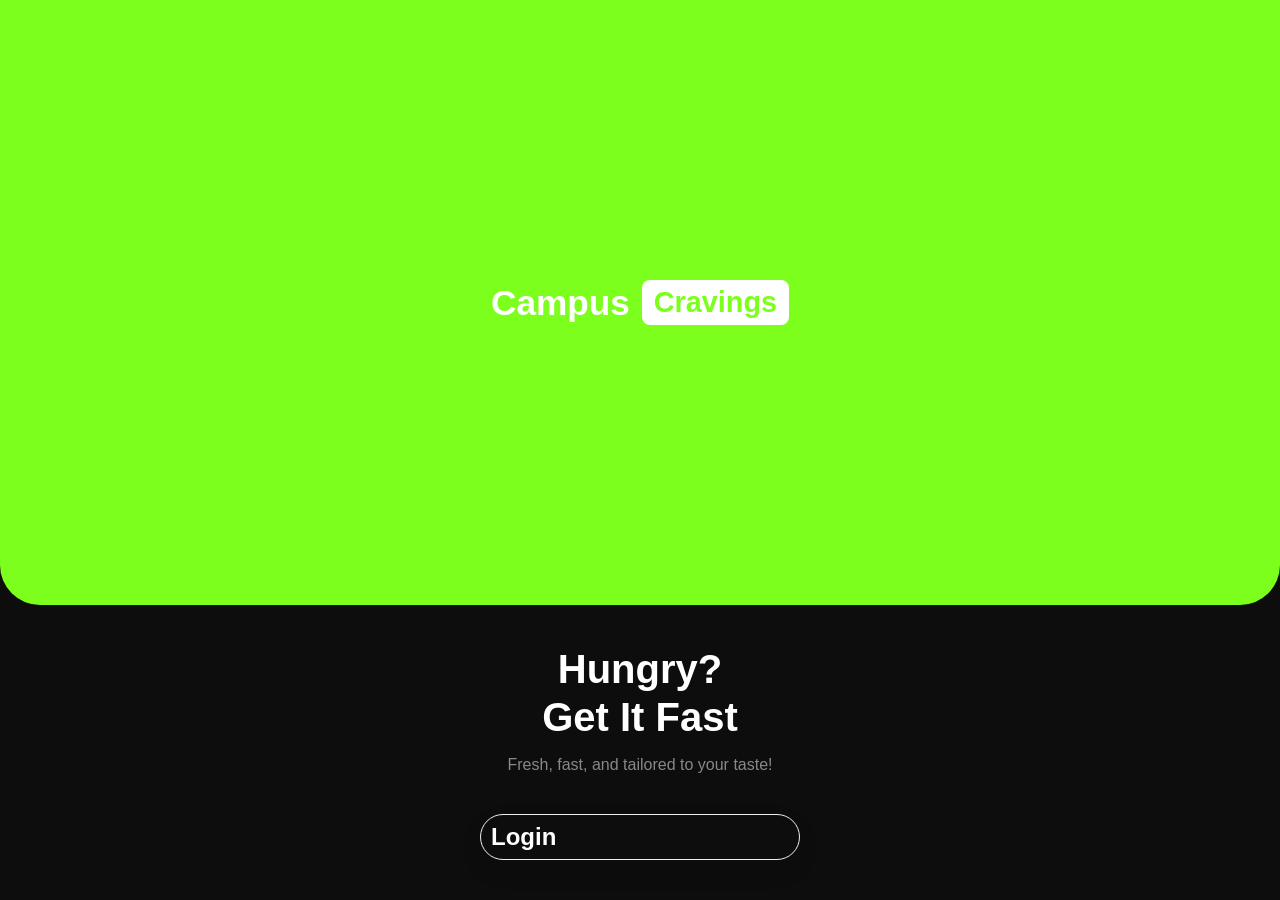
==== index.html @ 4ccc06db "Go changes" ====
<!DOCTYPE html>
<html lang="en">

<head>
    <meta charset="UTF-8">
    <meta name="viewport" content="width=device-width, initial-scale=1.0">
    <title>CampusCravings</title>
    <link rel="stylesheet" href="css/style.css">
    <link rel="stylesheet" href="css/splash.css">
</head>

<body>


    <div id="splash-screen" class="splash-screen">
        <div class="splash-top">
            <div class="splash-logo"> Campus<span>Cravings</span>
            </div>
        </div>
        <div class="splash-bottom">
            <h1 class="splash-title">Hungry?<br>Get It Fast</h1>
            <p class="splash-subtitle">Fresh, fast, and tailored to your taste!</p>
            <a href="login.php" class="splash-btn" onclick="hideSplash()">
                <span>Login</span>
            </a>
        </div>
    </div>
</body>

</html>
---- css/style.css ----
/* Fonts should be added locally as per Turn 10 */
@font-face {
    font-family: 'Outfit';
    src: url('../fonts/Outfit-Regular.ttf') format('truetype');
    font-weight: 400;
}
@font-face {
    font-family: 'Outfit';
    src: url('../fonts/Outfit-Bold.ttf') format('truetype');
    font-weight: 700;
}

:root {
    --bg-main: #0d0d0d;
    --bg-light: #1a1a1a;
    --card-bg: #1a1a1a;
    --swiggy-orange: #7cff1c; /* Using Neon Green as the primary accent */
    --swiggy-green: #7cff1c;
    --text-main: #ffffff;
    --text-muted: #888888;
    --border-light: #333333;
    --card-shadow: 0 4px 20px rgba(0, 0, 0, 0.5);
    --bottom-nav-bg: #1a1a1a;
}

* {
    margin: 0;
    padding: 0;
    box-sizing: border-box;
    font-family: 'Outfit', sans-serif;
    -webkit-tap-highlight-color: transparent;
}

body {
    background-color: var(--bg-main);
    color: var(--text-main);
    overflow-x: hidden;
}


.app-container {
    width: 100%;
    margin: 0 auto;
    min-height: 100vh;
    background: var(--bg-main);
    position: relative;
    padding-bottom: 100px;
}


.app-header {
    display: flex;
    justify-content: space-between;
    align-items: center;
    padding: 20px;
    position: relative;
    z-index: 100;
}

.logo-desktop {
    display: flex;
    font-size: 1.6rem;
    font-weight: 700;
    align-items: center;
    gap: 8px;
    color: var(--text-main);
}

.logo-desktop span {
    background: var(--swiggy-orange);
    color: #fff;
    padding: 2px 8px;
    border-radius: 6px;
    font-size: 1.4rem;
}

.app-header .account-btn {
    background: var(--bg-light);
    border: 1px solid var(--border-light);
    color: #ffffff; /* Explicitly white text/icon */
    width: 44px;
    height: 44px;
    border-radius: 50%;
    font-size: 1.2rem;
    cursor: pointer;
    display: flex;
    align-items: center;
    justify-content: center;
    text-decoration: none;
    transition: all 0.3s ease;
    box-shadow: 0 4px 10px rgba(0, 0, 0, 0.2);
}

.app-header .account-btn:active {
    transform: scale(0.95);
}

.app-header .account-btn:hover {
    background: var(--bg-main);
    border-color: var(--swiggy-orange);
    color: var(--swiggy-orange); /* Turns green on hover */
    box-shadow: 0 0 12px rgba(124, 255, 28, 0.25);
}

/* Removed notification dot styles */

.location-selector {
    text-align: center;
    cursor: pointer;
    padding: 5px 15px;
    border-radius: 20px;
    transition: background 0.3s;
}

.location-selector:hover {
    background: var(--card-dark);
}

.location-selector .label {
    font-size: 0.8rem;
    color: var(--text-muted);
    margin-bottom: 2px;
}

.current-location {
    display: flex;
    align-items: center;
    gap: 8px;
    font-weight: 600;
    font-size: 1.05rem;
}

.current-location i:first-child {
    color: var(--text-main);
}

.current-location .down-icon {
    font-size: 0.8rem;
    color: var(--text-muted);
}


.desktop-nav {
    display: flex;
    align-items: center;
    gap: 30px;
}

.desktop-nav a {
    color: var(--text-main);
    text-decoration: none;
    font-weight: 600;
    font-size: 0.95rem;
    text-transform: uppercase;
    transition: color 0.3s;
    position: relative;
    letter-spacing: 0.5px;
}

.desktop-nav a:hover {
    color: var(--swiggy-orange);
}

.desktop-nav a.active {
    color: var(--swiggy-orange);
}


.app-main {
    padding: 0 20px;
}


.hero-section {
    position: relative;
    border-radius: 30px;
    overflow: hidden;
    margin-bottom: 30px;
    display: flex;
    align-items: center;
    justify-content: center;
    text-align: center;
    padding: 60px 20px;
    min-height: 250px;
    box-shadow: 0 20px 40px rgba(0, 0, 0, 0.5);
    border: 1px solid rgba(255, 255, 255, 0.05);
}

.hero-image-container {
    position: absolute;
    top: 0;
    left: 0;
    width: 100%;
    height: 100%;
    z-index: 1;
    overflow: hidden;
}

.hero-bg {
    width: 100%;
    height: 100%;
    background-size: cover;
    background-position: center;
}



.hero-overlay {
    position: absolute;
    top: 0;
    left: 0;
    width: 100%;
    height: 100%;
    background: linear-gradient(135deg, rgba(13, 13, 13, 0.9) 0%, rgba(13, 13, 13, 0.5) 50%, rgba(13, 13, 13, 0.8) 100%);
}

.hero-content {
    position: relative;
    z-index: 2;
    max-width: 600px;
}

.hero-content h1 {
    font-size: 2.8rem;
    font-weight: 700;
    margin-bottom: 15px;
    line-height: 1.2;
    text-shadow: 0 4px 20px rgba(0, 0, 0, 0.8);
}

.hero-content h1 .highlight {
    color: var(--neon-green);
}

.hero-content p {
    font-size: 1.1rem;
    color: rgba(255, 255, 255, 0.9);
    margin-bottom: 25px;
    line-height: 1.6;
    text-shadow: 0 2px 10px rgba(0, 0, 0, 0.8);
}

.hero-buttons {
    display: flex;
    gap: 15px;
    justify-content: center;
    flex-wrap: wrap;
}

.btn-primary {
    background: var(--swiggy-orange);
    color: #fff;
    text-decoration: none;
    padding: 12px 28px;
    border-radius: 8px;
    font-weight: 700;
    font-size: 1rem;
    display: flex;
    align-items: center;
    gap: 10px;
    transition: transform 0.3s, background 0.3s;
    box-shadow: 0 4px 14px rgba(252, 128, 25, 0.3);
    border: none;
    text-transform: uppercase;
}

.btn-primary:hover {
    transform: translateY(-2px);
    background: #e67012;
}

.btn-secondary {
    background: white;
    color: var(--text-main);
    text-decoration: none;
    padding: 12px 28px;
    border-radius: 8px;
    font-weight: 700;
    font-size: 1rem;
    border: 1px solid var(--border-light);
    transition: transform 0.3s, background 0.3s;
    text-transform: uppercase;
    box-shadow: 0 2px 8px rgba(0, 0, 0, 0.5);
}

.btn-secondary:hover {
    background: #f9f9f9;
    transform: translateY(-2px);
}


.section-header {
    display: flex;
    justify-content: space-between;
    align-items: flex-end;
    margin-bottom: 20px;
}

.section-header h3 {
    font-size: 1.4rem;
    font-weight: 600;
}

.see-all {
    color: var(--swiggy-orange);
    text-decoration: none;
    font-size: 0.95rem;
    font-weight: 700;
    transition: color 0.3s;
}

.see-all:hover {
    color: #e67012;
}



.products-grid {
    display: flex;
    gap: 15px;
    overflow-x: auto;
    scrollbar-width: none;
    padding-bottom: 20px;
    margin-inline: -20px;
    padding-inline: 20px;
}

.products-grid::-webkit-scrollbar {
    display: none;
}

.product-card {
    min-width: 250px;
    background: var(--card-bg);
    border-radius: 12px;
    padding: 15px;
    position: relative;
    border: 1px solid transparent;
    transition: transform 0.3s, box-shadow 0.3s;
    display: flex;
    flex-direction: column;
}

.product-card:hover {
    transform: translateY(-4px);
    box-shadow: 0 8px 16px rgba(0, 0, 0, 0.1);
}

.card-image-wrap {
    width: 100%;
    height: 160px;
    border-radius: 15px;
    overflow: hidden;
    margin-bottom: 15px;
    position: relative;
}

.card-image-wrap img {
    width: 100%;
    height: 100%;
    object-fit: cover;
    transition: transform 0.5s;
}

.product-card:hover .card-image-wrap img {
    transform: scale(1.08);
}

.card-badge {
    position: absolute;
    top: 10px;
    left: 10px;
    background: rgba(0, 0, 0, 0.8);
    color: var(--text-main);
    font-size: 0.7rem;
    font-weight: 700;
    padding: 4px 10px;
    border-radius: 4px;
    text-transform: uppercase;
    letter-spacing: 1px;
    box-shadow: 0 2px 4px rgba(0,0,0,0.1);
}

.card-info {
    flex-grow: 1;
    display: flex;
    flex-direction: column;
    justify-content: space-between;
}

.card-info h4 {
    font-size: 1.15rem;
    font-weight: 600;
    margin-bottom: 6px;
    color: var(--text-main);
    line-height: 1.3;
}

.card-desc {
    font-size: 0.85rem;
    color: var(--text-muted);
    margin-bottom: 12px;
    display: -webkit-box;
    -webkit-line-clamp: 2;
    line-clamp: 2;
    -webkit-box-orient: vertical;
    overflow: hidden;
    line-height: 1.4;
}

.price-row {
    margin-top: auto;
    display: flex;
    justify-content: space-between;
    align-items: flex-end;
}

.price {
    font-size: 1.4rem;
    font-weight: 700;
}

.add-btn {
    position: absolute;
    bottom: 15px;
    right: 15px;
    width: 36px;
    height: 36px;
    border-radius: 8px;
    background: var(--bg-main);
    color: var(--swiggy-green);
    border: 1px solid var(--border-light);
    display: flex;
    align-items: center;
    justify-content: center;
    cursor: pointer;
    font-size: 1rem;
    transition: all 0.2s;
    font-weight: 800;
    box-shadow: 0 2px 4px rgba(0, 0, 0, 0.5);
}

.add-btn:hover {
    background: var(--swiggy-green);
    color: #fff;
    border-color: var(--swiggy-green);
    transform: scale(1.05);
}


.bottom-nav {
    position: fixed;
    bottom: 0;
    left: 0;
    width: 100%;
    height: 75px;
    background: var(--bg-main);
    border-top: 1px solid var(--border-light);
    border-top-left-radius: 20px;
    border-top-right-radius: 20px;
    display: flex;
    justify-content: space-around;
    align-items: center;
    padding: 0 10px;
    z-index: 1000;
    box-shadow: 0 -4px 12px rgba(0, 0, 0, 0.5);
}

.nav-item {
    text-decoration: none;
    color: #686b78;
    display: flex;
    flex-direction: column;
    align-items: center;
    gap: 4px;
    font-size: 0.7rem;
    font-weight: 700;
    transition: 0.3s;
    width: 65px;
}

.nav-item i {
    font-size: 1.2rem;
}

.nav-item.active {
    color: var(--swiggy-orange);
}

.nav-item.active .nav-icon-bg {
    background: var(--swiggy-orange);
    width: 42px;
    height: 42px;
    border-radius: 12px;
    display: flex;
    align-items: center;
    justify-content: center;
    margin-top: -20px;
    box-shadow: 0 4px 12px rgba(252, 128, 25, 0.3);
}

.nav-item.active .nav-icon-bg i {
    color: #fff;
}

.nav-item:hover:not(.active) i {
    color: var(--text-main);
    transform: translateY(-3px);
}


@media (min-width: 768px) {
    .app-main {
        padding: 0 40px;
    }

    .app-header {
        padding: 30px 40px;
    }


    .mobile-only-btn {
        display: none !important;
    }

    .logo-desktop {
        display: flex;
    }

    .desktop-nav {
        display: flex;
    }

    .bottom-nav {
        display: none;
    }

    .app-container {
        padding-bottom: 40px;

    }

    .hero-section {
        min-height: 420px;
        margin-top: 10px;
    }

    .hero-content h1 {
        font-size: 4rem;
    }

    .hero-content p {
        font-size: 1.3rem;
    }


    .products-grid {
        display: grid;
        grid-template-columns: repeat(auto-fill, minmax(280px, 1fr));
        gap: 30px;
        overflow-x: visible;
        margin-inline: 0;
        padding-inline: 0;
    }

    .product-card {
        min-width: unset;

    }

}
---- css/splash.css ----
.splash-screen {
    position: fixed;
    top: 0;
    left: 0;
    width: 100%;
    height: 100vh;
    z-index: 1000;
    display: flex;
    flex-direction: column;
    background: var(--bg-main);
    transition: opacity 0.5s ease;
}

.splash-top {
    flex: 1;
    background-color: var(--swiggy-orange);
    border-bottom-left-radius: 40px;
    border-bottom-right-radius: 40px;
    display: flex;
    align-items: center;
    justify-content: center;
    position: relative;
    overflow: hidden;
}

.splash-logo {
    font-size: 2.2rem;
    font-weight: 700;
    color: white;
    display: flex;
    align-items: center;
    gap: 12px;
}

.splash-logo span {
    color: var(--swiggy-orange);
    background: white;
    padding: 6px 12px;
    border-radius: 8px;
    font-size: 1.8rem;
}

.splash-bottom {
    padding: 40px 30px;
    display: flex;
    flex-direction: column;
    align-items: center;
    text-align: center;
    background: var(--bg-main);
}

.splash-title {
    font-size: 2.5rem;
    font-weight: 700;
    margin-bottom: 15px;
    line-height: 1.2;
}

.splash-title span {
    color: var(--swiggy-orange);
}

.splash-subtitle {
    color: var(--text-muted);
    font-size: 1rem;
    margin-bottom: 40px;
}

.splash-btn {
    width: 100%;
    max-width: 320px;
    background: var(--bg-main);
    border: 1px solid #eee;
    color: #ffffff;
    padding: 8px 10px;
    border-radius: 50px;
    display: flex;
    align-items: center;
    justify-content: space-between;
    cursor: pointer;
    font-size: 1.5rem;
    text-decoration: none;
    font-weight: 600;
    transition: transform 0.2s, background 0.3s;
    box-shadow: 0 10px 30px rgba(0, 0, 0, 0.05);
}

.splash-btn:hover {
    background: #f9f9f9;
    transform: scale(1.03);
}

.splash-btn .icon-circle {
    width: 50px;
    height: 50px;
    background: var(--swiggy-orange);
    border-radius: 50%;
    display: flex;
    align-items: center;
    justify-content: center;
    color: #fff;
    font-size: 1.2rem;
}

.splash-btn .arrows {
    color: var(--swiggy-orange);
    display: flex;
    gap: 4px;
    padding-right: 20px;
    font-size: 1.2rem;
}
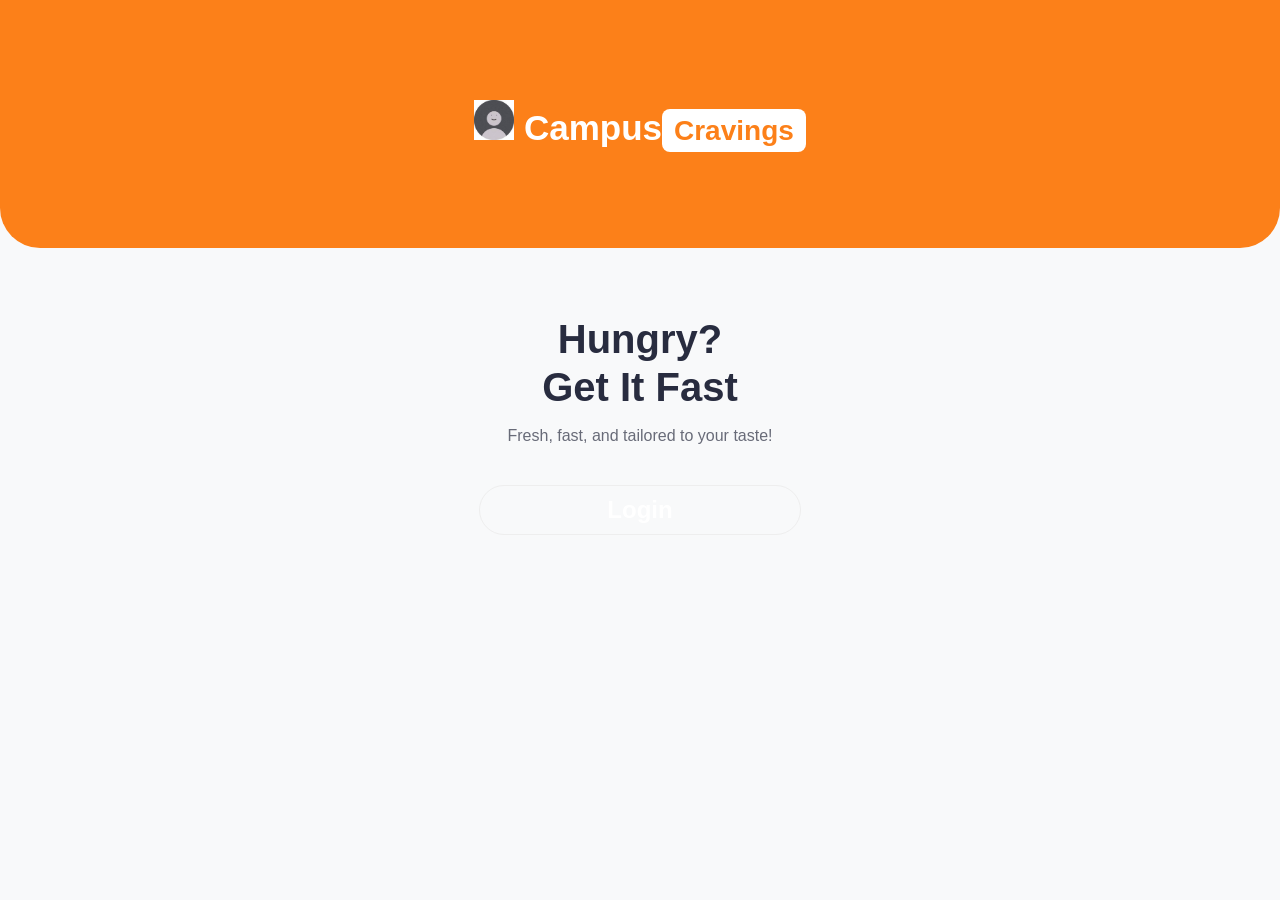
==== commit 663ecf97: "Go changes" ====
--- a/index.html
+++ b/index.html
@@ -5,8 +5,7 @@
     <meta charset="UTF-8">
     <meta name="viewport" content="width=device-width, initial-scale=1.0">
     <title>CampusCravings</title>
-    <link rel="stylesheet" href="css/style.css">
-    <link rel="stylesheet" href="css/splash.css">
+    <link rel="stylesheet" href="css/index.css">
 </head>
 
 <body>
@@ -14,7 +13,9 @@
 
     <div id="splash-screen" class="splash-screen">
         <div class="splash-top">
-            <div class="splash-logo"> Campus<span>Cravings</span>
+            <div class="splash-logo">
+                <img src="assets/pfp/default.jpeg" alt="Logo" width="40" height="40">
+                Campus<span>Cravings</span>
             </div>
         </div>
         <div class="splash-bottom">
--- a/css/index.css
+++ b/css/index.css
@@ -0,0 +1,90 @@
+body {
+    background-color: #f8f9fa;
+    margin: 0;
+    padding: 0;
+    font-family: Arial, sans-serif;
+}
+
+.splash-screen {
+    width: 100%;
+    height: 100%;
+    background-color: #f8f9fa;
+    text-align: center;
+}
+
+.splash-top {
+    background-color: #fc8019;
+    border-bottom-left-radius: 40px;
+    border-bottom-right-radius: 40px;
+    padding: 100px 0;
+}
+
+.splash-logo {
+    font-size: 35px;
+    font-weight: bold;
+    color: #ffffff;
+}
+
+.splash-logo span {
+    color: #fc8019;
+    background-color: #ffffff;
+    padding: 6px 12px;
+    border-radius: 8px;
+    font-size: 28px;
+}
+
+.splash-bottom {
+    padding: 40px 30px;
+    background-color: #f8f9fa;
+}
+
+.splash-title {
+    font-size: 40px;
+    font-weight: bold;
+    margin-bottom: 15px;
+    line-height: 1.2;
+    color: #282c3f;
+}
+
+.splash-title span {
+    color: #fc8019;
+}
+
+.splash-subtitle {
+    color: #686b78;
+    font-size: 16px;
+    margin-bottom: 40px;
+}
+
+.splash-btn {
+    width: 300px;
+    background-color: #f8f9fa;
+    border: 1px solid #eeeeee;
+    color: #ffffff;
+    padding: 10px;
+    border-radius: 50px;
+    font-size: 24px;
+    text-decoration: none;
+    font-weight: bold;
+    display: block;
+    margin: 0 auto;
+}
+
+.splash-btn .icon-circle {
+    width: 50px;
+    height: 50px;
+    background-color: #fc8019;
+    border-radius: 25px;
+    color: #ffffff;
+    font-size: 18px;
+    display: inline-block;
+    line-height: 50px;
+}
+
+.splash-btn .arrows {
+    color: #fc8019;
+    font-size: 18px;
+    float: right;
+    margin-right: 20px;
+    margin-top: 15px;
+}
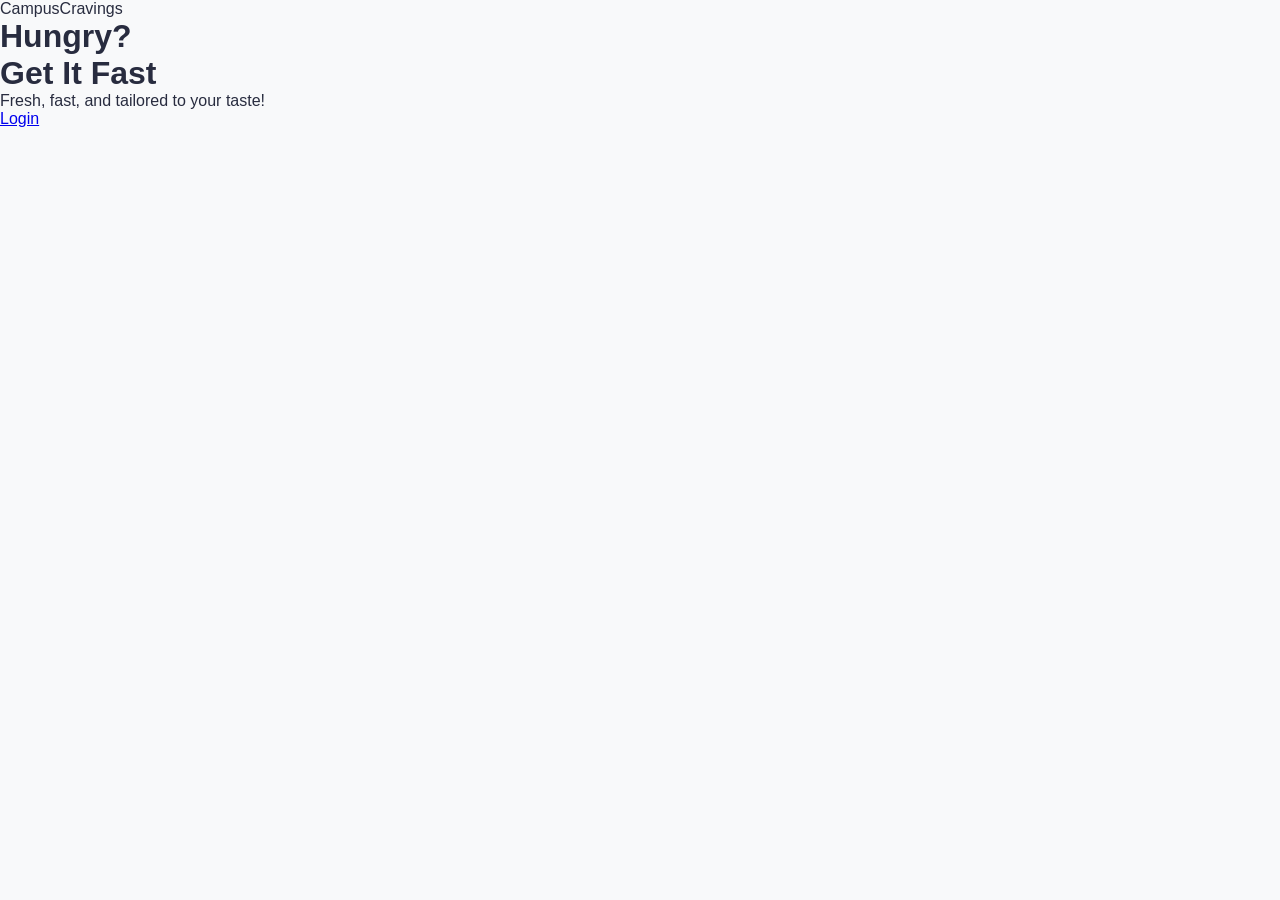
==== commit 274b25f6: "Go changes" ====
--- a/index.html
+++ b/index.html
@@ -5,7 +5,8 @@
     <meta charset="UTF-8">
     <meta name="viewport" content="width=device-width, initial-scale=1.0">
     <title>CampusCravings</title>
-    <link rel="stylesheet" href="css/index.css">
+    <link rel="stylesheet" href="css/style.css">
+    <link rel="stylesheet" href="css/splash.css">
 </head>
 
 <body>
@@ -13,9 +14,7 @@
 
     <div id="splash-screen" class="splash-screen">
         <div class="splash-top">
-            <div class="splash-logo">
-                <img src="assets/pfp/default.jpeg" alt="Logo" width="40" height="40">
-                Campus<span>Cravings</span>
+            <div class="splash-logo"> Campus<span>Cravings</span>
             </div>
         </div>
         <div class="splash-bottom">
--- a/css/style.css
+++ b/css/style.css
@@ -0,0 +1,575 @@
+/* Fonts should be added locally as per Turn 10 */
+@font-face {
+    font-family: 'Outfit';
+    src: url('../fonts/Outfit-Regular.ttf') format('truetype');
+    font-weight: 400;
+}
+
+@font-face {
+    font-family: 'Outfit';
+    src: url('../fonts/Outfit-Bold.ttf') format('truetype');
+    font-weight: 700;
+}
+
+:root {
+    --bg-main: #f8f9fa;
+    --bg-light: #ffffff;
+    --card-bg: #ffffff;
+    --swiggy-orange: #fc8019;
+    /* Swiggy Orange */
+    --swiggy-green: #60b246;
+    /* Swiggy Green */
+    --text-main: #282c3f;
+    /* Dark gray/black text */
+    --text-muted: #686b78;
+    --border-light: #e9ecee;
+    --card-shadow: 0 4px 15px rgba(0, 0, 0, 0.05);
+    --bottom-nav-bg: #ffffff;
+}
+
+* {
+    margin: 0;
+    padding: 0;
+    box-sizing: border-box;
+    font-family: 'Outfit', sans-serif;
+    -webkit-tap-highlight-color: transparent;
+}
+
+body {
+    background-color: var(--bg-main);
+    color: var(--text-main);
+    overflow-x: hidden;
+}
+
+
+.app-container {
+    width: 100%;
+    margin: 0 auto;
+    min-height: 100vh;
+    background: var(--bg-main);
+    position: relative;
+    padding-bottom: 100px;
+}
+
+
+.app-header {
+    display: flex;
+    justify-content: space-between;
+    align-items: center;
+    padding: 20px;
+    position: relative;
+    z-index: 100;
+}
+
+.logo-desktop {
+    display: flex;
+    font-size: 1.9rem;
+    font-weight: 700;
+    align-items: center;
+    gap: 8px;
+    color: var(--text-main);
+}
+
+.logo-desktop span {
+    background: orange;
+    color: #fff;
+    padding: 2px 8px;
+    border-radius: 6px;
+    font-size: 1.9rem;
+}
+
+.app-header .account-btn {
+    background: var(--bg-light);
+    border: 1px solid var(--border-light);
+    color: var(--text-main);
+    width: 44px;
+    height: 44px;
+    border-radius: 50%;
+    font-size: 1.2rem;
+    cursor: pointer;
+    display: flex;
+    align-items: center;
+    justify-content: center;
+    text-decoration: none;
+    transition: all 0.3s ease;
+    box-shadow: 0 4px 10px rgba(0, 0, 0, 0.2);
+}
+
+.app-header .account-btn:active {
+    transform: scale(0.95);
+}
+
+.app-header .account-btn:hover {
+    background: var(--bg-main);
+    border-color: orange;
+    color: orange;
+    /* Turns green on hover */
+    box-shadow: 0 0 12px rgba(124, 255, 28, 0.25);
+}
+
+/* Removed notification dot styles */
+
+.location-selector {
+    text-align: center;
+    cursor: pointer;
+    padding: 5px 15px;
+    border-radius: 20px;
+    transition: background 0.3s;
+}
+
+.location-selector:hover {
+    background: var(--card-dark);
+}
+
+.location-selector .label {
+    font-size: 0.8rem;
+    color: var(--text-muted);
+    margin-bottom: 2px;
+}
+
+.current-location {
+    display: flex;
+    align-items: center;
+    gap: 8px;
+    font-weight: 600;
+    font-size: 1.05rem;
+}
+
+.current-location i:first-child {
+    color: var(--text-main);
+}
+
+.current-location .down-icon {
+    font-size: 0.8rem;
+    color: var(--text-muted);
+}
+
+
+.desktop-nav {
+    display: flex;
+    align-items: center;
+    gap: 30px;
+}
+
+.desktop-nav a {
+    color: var(--text-main);
+    text-decoration: none;
+    font-weight: 600;
+    font-size: 0.95rem;
+    text-transform: uppercase;
+    transition: color 0.3s;
+    position: relative;
+    letter-spacing: 0.5px;
+}
+
+.desktop-nav a:hover {
+    color: orange;
+}
+
+.desktop-nav a.active {
+    color: orange;
+}
+
+
+.app-main {
+    padding: 0 20px;
+}
+
+
+.hero-section {
+    position: relative;
+    border-radius: 30px;
+    overflow: hidden;
+    margin-bottom: 30px;
+    display: flex;
+    align-items: center;
+    justify-content: center;
+    text-align: center;
+    padding: 60px 20px;
+    min-height: 250px;
+    box-shadow: 0 20px 40px rgba(0, 0, 0, 0.5);
+    border: 1px solid rgba(255, 255, 255, 0.05);
+}
+
+.hero-image-container {
+    position: absolute;
+    top: 0;
+    left: 0;
+    width: 100%;
+    height: 100%;
+    z-index: 1;
+    overflow: hidden;
+}
+
+.hero-bg {
+    width: 100%;
+    height: 100%;
+    background-size: cover;
+    background-position: center;
+}
+
+
+
+.hero-overlay {
+    position: absolute;
+    top: 0;
+    left: 0;
+    width: 100%;
+    height: 100%;
+    background: linear-gradient(135deg, rgba(13, 13, 13, 0.9) 0%, rgba(13, 13, 13, 0.5) 50%, rgba(13, 13, 13, 0.8) 100%);
+}
+
+.hero-content {
+    position: relative;
+    z-index: 2;
+    max-width: 600px;
+}
+
+.hero-content h1 {
+    font-size: 2.8rem;
+    font-weight: 700;
+    margin-bottom: 15px;
+    line-height: 1.2;
+    text-shadow: 0 4px 20px rgba(0, 0, 0, 0.8);
+}
+
+.hero-content h1 .highlight {
+    color: var(--neon-green);
+}
+
+.hero-content p {
+    font-size: 1.1rem;
+    color: rgba(255, 255, 255, 0.9);
+    margin-bottom: 25px;
+    line-height: 1.6;
+    text-shadow: 0 2px 10px rgba(0, 0, 0, 0.8);
+}
+
+.hero-buttons {
+    display: flex;
+    gap: 15px;
+    justify-content: center;
+    flex-wrap: wrap;
+}
+
+.btn-primary {
+    background: orange;
+    color: #fff;
+    text-decoration: none;
+    padding: 12px 28px;
+    border-radius: 8px;
+    font-weight: 700;
+    font-size: 1rem;
+    display: flex;
+    align-items: center;
+    gap: 10px;
+    transition: transform 0.3s, background 0.3s;
+    box-shadow: 0 4px 14px rgba(252, 128, 25, 0.3);
+    border: none;
+    text-transform: uppercase;
+}
+
+.btn-primary:hover {
+    transform: translateY(-2px);
+    background: #e67012;
+}
+
+.btn-secondary {
+    background: white;
+    color: var(--text-main);
+    text-decoration: none;
+    padding: 12px 28px;
+    border-radius: 8px;
+    font-weight: 700;
+    font-size: 1rem;
+    border: 1px solid var(--border-light);
+    transition: transform 0.3s, background 0.3s;
+    text-transform: uppercase;
+    box-shadow: 0 2px 8px rgba(0, 0, 0, 0.5);
+}
+
+.btn-secondary:hover {
+    background: #f9f9f9;
+    transform: translateY(-2px);
+}
+
+
+.section-header {
+    display: flex;
+    justify-content: space-between;
+    align-items: flex-end;
+    margin-bottom: 20px;
+}
+
+.section-header h3 {
+    font-size: 1.4rem;
+    font-weight: 600;
+}
+
+.see-all {
+    color: orange;
+    text-decoration: none;
+    font-size: 0.95rem;
+    font-weight: 700;
+    transition: color 0.3s;
+}
+
+.see-all:hover {
+    color: #e67012;
+}
+
+
+
+.products-grid {
+    display: flex;
+    gap: 15px;
+    overflow-x: auto;
+    scrollbar-width: none;
+    padding-bottom: 20px;
+    margin-inline: -20px;
+    padding-inline: 20px;
+}
+
+.products-grid::-webkit-scrollbar {
+    display: none;
+}
+
+.product-card {
+    min-width: 250px;
+    background: var(--card-bg);
+    border-radius: 12px;
+    padding: 15px;
+    position: relative;
+    border: 1px solid var(--border-light);
+    transition: transform 0.3s, box-shadow 0.3s;
+    display: flex;
+    flex-direction: column;
+}
+
+.product-card:hover {
+    transform: translateY(-2px);
+    box-shadow: 0 4px 8px rgba(0, 0, 0, 0.05);
+}
+
+.card-image-wrap {
+    width: 100%;
+    height: 160px;
+    border-radius: 15px;
+    overflow: hidden;
+    margin-bottom: 15px;
+    position: relative;
+}
+
+.card-image-wrap img {
+    width: 100%;
+    height: 100%;
+    object-fit: cover;
+    transition: transform 0.5s;
+}
+
+.product-card:hover .card-image-wrap img {
+    transform: scale(1.08);
+}
+
+.card-badge {
+    display: inline-block;
+    background: #e9ecee;
+    color: var(--text-muted);
+    font-size: 0.7rem;
+    font-weight: 700;
+    padding: 4px 10px;
+    border-radius: 4px;
+    text-transform: uppercase;
+    letter-spacing: 1px;
+    margin-bottom: 8px;
+    /* Give some space below it */
+}
+
+.card-info {
+    flex-grow: 1;
+    display: flex;
+    flex-direction: column;
+    justify-content: space-between;
+}
+
+.card-info h4 {
+    font-size: 1.15rem;
+    font-weight: 600;
+    margin-bottom: 6px;
+    color: var(--text-main);
+    line-height: 1.3;
+}
+
+.card-desc {
+    font-size: 0.85rem;
+    color: var(--text-muted);
+    margin-bottom: 12px;
+    display: -webkit-box;
+    -webkit-line-clamp: 2;
+    line-clamp: 2;
+    -webkit-box-orient: vertical;
+    overflow: hidden;
+    line-height: 1.4;
+}
+
+.price-row {
+    margin-top: auto;
+    display: flex;
+    justify-content: space-between;
+    align-items: flex-end;
+}
+
+.price {
+    font-size: 1.4rem;
+    font-weight: 700;
+}
+
+.add-btn {
+    position: absolute;
+    bottom: 15px;
+    right: 15px;
+    width: 36px;
+    height: 36px;
+    border-radius: 8px;
+    background: var(--bg-main);
+    color: var(--swiggy-green);
+    border: 1px solid var(--border-light);
+    display: flex;
+    align-items: center;
+    justify-content: center;
+    cursor: pointer;
+    font-size: 1rem;
+    transition: all 0.2s;
+    font-weight: 800;
+    box-shadow: 0 2px 4px rgba(0, 0, 0, 0.5);
+}
+
+.add-btn:hover {
+    background: var(--swiggy-green);
+    color: #fff;
+    border-color: var(--swiggy-green);
+    transform: scale(1.05);
+}
+
+
+.bottom-nav {
+    position: fixed;
+    bottom: 0;
+    left: 0;
+    width: 100%;
+    height: 75px;
+    background: var(--bg-main);
+    border-top: 1px solid var(--border-light);
+    border-top-left-radius: 20px;
+    border-top-right-radius: 20px;
+    display: flex;
+    justify-content: space-around;
+    align-items: center;
+    padding: 0 10px;
+    z-index: 1000;
+    box-shadow: 0 -4px 12px rgba(0, 0, 0, 0.5);
+}
+
+.nav-item {
+    text-decoration: none;
+    color: #686b78;
+    display: flex;
+    flex-direction: column;
+    align-items: center;
+    gap: 4px;
+    font-size: 0.7rem;
+    font-weight: 700;
+    transition: 0.3s;
+    width: 65px;
+}
+
+.nav-item i {
+    font-size: 1.2rem;
+}
+
+.nav-item.active {
+    color: orange;
+}
+
+.nav-item.active .nav-icon-bg {
+    background: orange;
+    width: 42px;
+    height: 42px;
+    border-radius: 12px;
+    display: flex;
+    align-items: center;
+    justify-content: center;
+    margin-top: -20px;
+    box-shadow: 0 4px 12px rgba(252, 128, 25, 0.3);
+}
+
+.nav-item.active .nav-icon-bg i {
+    color: #fff;
+}
+
+.nav-item:hover:not(.active) i {
+    color: var(--text-main);
+    transform: translateY(-3px);
+}
+
+
+@media (min-width: 768px) {
+    .app-main {
+        padding: 0 40px;
+    }
+
+    .app-header {
+        padding: 30px 40px;
+    }
+
+
+    .mobile-only-btn {
+        display: none !important;
+    }
+
+    .logo-desktop {
+        display: flex;
+    }
+
+    .desktop-nav {
+        display: flex;
+    }
+
+    .bottom-nav {
+        display: none;
+    }
+
+    .app-container {
+        padding-bottom: 40px;
+
+    }
+
+    .hero-section {
+        min-height: 420px;
+        margin-top: 10px;
+    }
+
+    .hero-content h1 {
+        font-size: 4rem;
+    }
+
+    .hero-content p {
+        font-size: 1.3rem;
+    }
+
+
+    .products-grid {
+        display: grid;
+        grid-template-columns: repeat(auto-fill, minmax(280px, 1fr));
+        gap: 30px;
+        overflow-x: visible;
+        margin-inline: 0;
+        padding-inline: 0;
+    }
+
+    .product-card {
+        min-width: unset;
+
+    }
+
+}
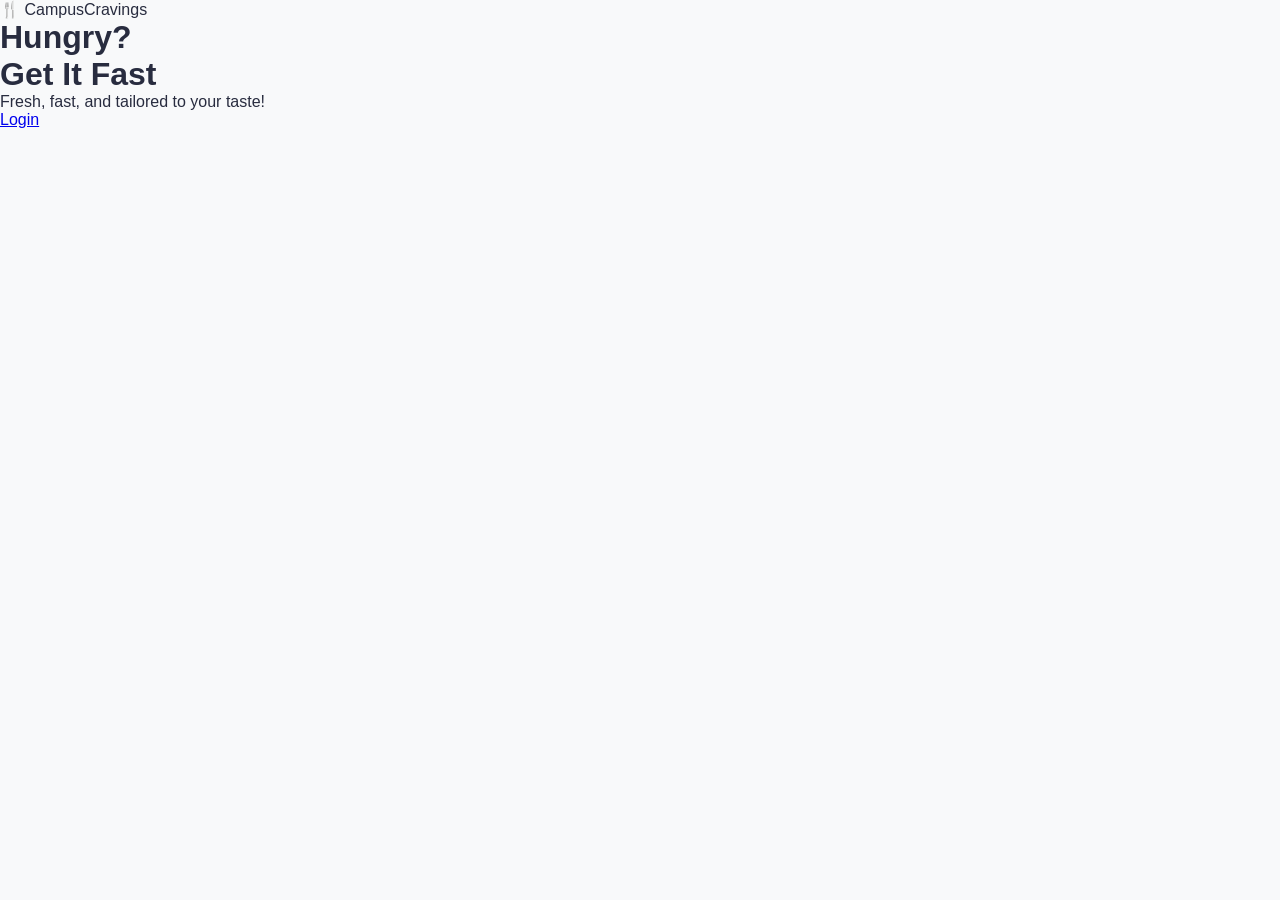
==== commit 59e1c7fa: "go ch go" ====
--- a/index.html
+++ b/index.html
@@ -5,7 +5,7 @@
     <meta charset="UTF-8">
     <meta name="viewport" content="width=device-width, initial-scale=1.0">
     <title>CampusCravings</title>
-    <link rel="stylesheet" href="css/style.css">
+    <link rel="stylesheet" href="css/home.css">
     <link rel="stylesheet" href="css/splash.css">
 </head>
 
@@ -14,7 +14,7 @@
 
     <div id="splash-screen" class="splash-screen">
         <div class="splash-top">
-            <div class="splash-logo"> Campus<span>Cravings</span>
+            <div class="splash-logo">🍴 Campus<span>Cravings</span>
             </div>
         </div>
         <div class="splash-bottom">
--- a/css/home.css
+++ b/css/home.css
@@ -0,0 +1,528 @@
+/* Fonts should be added locally as per Turn 10 */
+@font-face {
+    font-family: 'Outfit';
+    src: url('../fonts/Outfit-Regular.ttf') format('truetype');
+    font-weight: 400;
+}
+
+@font-face {
+    font-family: 'Outfit';
+    src: url('../fonts/Outfit-Bold.ttf') format('truetype');
+    font-weight: 700;
+}
+
+:root {
+    --bg-main: #f8f9fa;
+    --bg-light: #ffffff;
+    --card-bg: #ffffff;
+    --swiggy-orange: #fc8019;
+    /* Swiggy like Orange */
+    --swiggy-green: #60b246;
+    /* Swiggy like Green */
+    --text-main: #282c3f;
+    /* Dark gray/ nd black text */
+    --text-muted: #686b78;
+    --border-light: #e9ecee;
+    --card-shadow: 0 4px 15px rgba(0, 0, 0, 0.05);
+    --bottom-nav-bg: #ffffff;
+}
+
+* {
+    margin: 0;
+    padding: 0;
+    box-sizing: border-box;
+    font-family: 'Outfit', sans-serif;
+    -webkit-tap-highlight-color: transparent;
+}
+
+body {
+    background-color: #f8f9fa;
+    color: #282c3f;
+    overflow-x: hidden;
+}
+
+
+.app-container {
+    width: 100%;
+    margin: 0 auto;
+    min-height: 100vh;
+    background: #f8f9fa;
+    position: relative;
+}
+
+
+.app-header {
+    display: flex;
+    justify-content: space-between;
+    align-items: center;
+    padding: 20px;
+    position: relative;
+    z-index: 100;
+}
+
+.logo-desktop {
+    display: flex;
+    font-size: 1.9rem;
+    font-weight: 700;
+    align-items: center;
+    gap: 8px;
+    color: #282c3f;
+}
+
+.logo-desktop span {
+    background: orange;
+    color: #fff;
+    padding: 2px 8px;
+    border-radius: 6px;
+    font-size: 1.9rem;
+}
+
+.app-header .account-btn {
+    background: #ffffff;
+    border: 1px solid #e9ecee;
+    color: #282c3f;
+    width: 44px;
+    height: 44px;
+    border-radius: 50%;
+    font-size: 1.2rem;
+    cursor: pointer;
+    display: flex;
+    align-items: center;
+    justify-content: center;
+    text-decoration: none;
+    transition: all 0.3s ease;
+    box-shadow: 0 4px 10px rgba(0, 0, 0, 0.2);
+}
+
+.app-header .account-btn:active {
+    transform: scale(0.95);
+}
+
+.app-header .account-btn:hover {
+    background: #f8f9fa;
+    border-color: orange;
+    color: orange;
+    /* Turns green on hover */
+    box-shadow: 0 0 12px rgba(124, 255, 28, 0.25);
+}
+
+/* Removed notification dot styles */
+
+.location-selector {
+    text-align: center;
+    cursor: pointer;
+    padding: 5px 15px;
+    border-radius: 20px;
+    transition: background 0.3s;
+}
+
+.location-selector:hover {
+    background: var(--card-dark);
+}
+
+.location-selector .label {
+    font-size: 0.8rem;
+    color: #686b78;
+    margin-bottom: 2px;
+}
+
+.current-location {
+    display: flex;
+    align-items: center;
+    gap: 8px;
+    font-weight: 600;
+    font-size: 1.05rem;
+}
+
+.current-location i:first-child {
+    color: #282c3f;
+}
+
+.current-location .down-icon {
+    font-size: 0.8rem;
+    color: #686b78;
+}
+
+
+.desktop-nav {
+    display: flex;
+    align-items: center;
+    gap: 30px;
+}
+
+.desktop-nav a {
+    color: #282c3f;
+    text-decoration: none;
+    font-weight: 600;
+    font-size: 0.95rem;
+    text-transform: uppercase;
+    transition: color 0.3s;
+    position: relative;
+    letter-spacing: 0.5px;
+}
+
+.desktop-nav a:hover {
+    color: orange;
+}
+
+.desktop-nav a.active {
+    color: orange;
+}
+
+
+.app-main {
+    padding: 0 20px;
+}
+
+
+.hero-section {
+    position: relative;
+    border-radius: 30px;
+    overflow: hidden;
+    margin-bottom: 30px;
+    display: flex;
+    align-items: center;
+    justify-content: center;
+    text-align: center;
+    padding: 60px 20px;
+    min-height: 250px;
+    box-shadow: 0 20px 40px rgba(0, 0, 0, 0.5);
+    border: 1px solid rgba(255, 255, 255, 0.05);
+}
+
+.hero-image-container {
+    position: absolute;
+    top: 0;
+    left: 0;
+    width: 100%;
+    height: 100%;
+    z-index: 1;
+    overflow: hidden;
+}
+
+.hero-bg {
+    width: 100%;
+    height: 100%;
+    background-size: cover;
+    background-position: center;
+}
+
+
+
+.hero-overlay {
+    position: absolute;
+    top: 0;
+    left: 0;
+    width: 100%;
+    height: 100%;
+    background: linear-gradient(135deg, rgba(13, 13, 13, 0.9) 0%, rgba(13, 13, 13, 0.5) 50%, rgba(13, 13, 13, 0.8) 100%);
+}
+
+.hero-content {
+    position: relative;
+    z-index: 2;
+    max-width: 600px;
+}
+
+.hero-content h1 {
+    font-size: 2.8rem;
+    font-weight: 700;
+    margin-bottom: 15px;
+    line-height: 1.2;
+    text-shadow: 0 4px 20px rgba(0, 0, 0, 0.8);
+}
+
+.hero-content h1 .highlight {
+    color: var(--neon-green);
+}
+
+.hero-content p {
+    font-size: 1.1rem;
+    color: rgba(255, 255, 255, 0.9);
+    margin-bottom: 25px;
+    line-height: 1.6;
+    text-shadow: 0 2px 10px rgba(0, 0, 0, 0.8);
+}
+
+.hero-buttons {
+    display: flex;
+    gap: 15px;
+    justify-content: center;
+    flex-wrap: wrap;
+}
+
+.btn-primary {
+    background: orange;
+    color: #fff;
+    text-decoration: none;
+    padding: 12px 28px;
+    border-radius: 8px;
+    font-weight: 700;
+    font-size: 1rem;
+    display: flex;
+    align-items: center;
+    gap: 10px;
+    transition: transform 0.3s, background 0.3s;
+    box-shadow: 0 4px 14px rgba(252, 128, 25, 0.3);
+    border: none;
+    text-transform: uppercase;
+}
+
+.btn-primary:hover {
+    transform: translateY(-2px);
+    background: #e67012;
+}
+
+.btn-secondary {
+    background: white;
+    color: #282c3f;
+    text-decoration: none;
+    padding: 12px 28px;
+    border-radius: 8px;
+    font-weight: 700;
+    font-size: 1rem;
+    border: 1px solid #e9ecee;
+    transition: transform 0.3s, background 0.3s;
+    text-transform: uppercase;
+    box-shadow: 0 2px 8px rgba(0, 0, 0, 0.5);
+}
+
+.btn-secondary:hover {
+    background: #f9f9f9;
+    transform: translateY(-2px);
+}
+
+
+.section-header {
+    display: flex;
+    justify-content: space-between;
+    align-items: flex-end;
+    margin-bottom: 20px;
+}
+
+.section-header h3 {
+    font-size: 1.4rem;
+    font-weight: 600;
+}
+
+.see-all {
+    color: orange;
+    text-decoration: none;
+    font-size: 0.95rem;
+    font-weight: 700;
+    transition: color 0.3s;
+}
+
+.see-all:hover {
+    color: #e67012;
+}
+
+
+
+.products-grid {
+    display: flex;
+    gap: 15px;
+    overflow-x: auto;
+    scrollbar-width: none;
+    padding-bottom: 20px;
+    margin-inline: -20px;
+    padding-inline: 20px;
+}
+
+.products-grid::-webkit-scrollbar {
+    display: none;
+}
+
+.product-card {
+    min-width: 250px;
+    background: #ffffff;
+    border-radius: 12px;
+    padding: 15px;
+    position: relative;
+    border: 1px solid #e9ecee;
+    transition: transform 0.3s, box-shadow 0.3s;
+    display: flex;
+    flex-direction: column;
+}
+
+.restaurant-card {
+    min-width: 450px;
+    height: 250px;
+    background: #ffffff;
+    border-radius: 12px;
+    padding: 15px;
+    position: relative;
+    text-decoration: none;
+    border: 1px solid #e9ecee;
+    transition: transform 0.3s, box-shadow 0.3s;
+    display: flex;
+    flex-direction: column;
+}
+
+
+
+.product-card:hover {
+    border: 3px orange;
+    border-radius: 12px;
+}
+
+.restaurant-card:hover {
+    border: 3px orange;
+    border-radius: 12px;
+}
+
+.card-image-wrap {
+    width: 100%;
+    height: 160px;
+    border-radius: 15px;
+    overflow: hidden;
+    margin-bottom: 15px;
+    position: relative;
+}
+
+.card-image-wrap img {
+    width: 100%;
+    height: 100%;
+    object-fit: cover;
+    transition: transform 0.5s;
+}
+
+.product-card:hover .card-image-wrap img {
+    transform: scale(1.08);
+}
+
+.card-badge {
+    display: inline-block;
+    background: #e9ecee;
+    color: #686b78;
+    font-size: 0.7rem;
+    font-weight: 700;
+    padding: 4px 10px;
+    border-radius: 4px;
+    text-transform: uppercase;
+    letter-spacing: 1px;
+    margin-bottom: 8px;
+    /* Give some space below it */
+}
+
+.card-info {
+    flex-grow: 1;
+    display: flex;
+    flex-direction: column;
+    justify-content: space-between;
+}
+
+.card-info h4 {
+    font-size: 1.15rem;
+    font-weight: 600;
+    margin-bottom: 6px;
+    color: #282c3f;
+    line-height: 1.3;
+}
+
+.card-desc {
+    font-size: 0.85rem;
+    color: #686b78;
+    margin-bottom: 12px;
+    display: -webkit-box;
+    -webkit-line-clamp: 2;
+    line-clamp: 2;
+    -webkit-box-orient: vertical;
+    overflow: hidden;
+    line-height: 1.4;
+}
+
+.price-row {
+    margin-top: auto;
+    display: flex;
+    justify-content: space-between;
+    align-items: flex-end;
+}
+
+.price {
+    font-size: 1.4rem;
+    font-weight: 700;
+}
+
+.add-btn {
+    position: absolute;
+    bottom: 15px;
+    right: 15px;
+    width: 36px;
+    height: 36px;
+    border-radius: 18px;
+    background: #f8f9fa;
+    color: #60b246;
+    border: 3px solid orange;
+    display: flex;
+    align-items: center;
+    justify-content: center;
+    cursor: pointer;
+    font-size: 1rem;
+    transition: all 0.2s;
+    font-weight: 800;
+}
+
+.add-btn:hover {
+    background: #60b246;
+    color: #fff;
+    border-color: #60b246;
+    transform: scale(1.05);
+}
+
+
+
+
+.categories-section {
+    margin-bottom: 25px;
+    overflow-x: auto;
+    scrollbar-width: none;
+    padding-right: 20px;
+}
+
+.categories-section::-webkit-scrollbar {
+    display: none;
+}
+
+.category-pills {
+    display: flex;
+    gap: 12px;
+    padding-bottom: 5px;
+}
+
+.pill-label {
+    cursor: pointer;
+    display: inline-block;
+}
+
+.pill-label input[type="radio"] {
+    display: none;
+}
+
+.pill {
+    background: #ffffff;
+    border: 3px solid orange;
+    color: #686b78;
+    font-size: 0.9rem;
+    font-weight: 500;
+    padding: 10px 24px;
+    border-radius: 25px;
+    margin-top: 12%;
+    white-space: nowrap;
+    transition: all 0.3s ease;
+    display: inline-block;
+}
+
+.pill-label input[type="radio"]:checked+.pill {
+    background: #fc8019;
+    border-color: #fc8019;
+    color: #f8f9fa;
+    font-weight: 700;
+    box-shadow: 0 4px 12px rgba(124, 255, 28, 0.3);
+}
+
+.pill:hover {
+    background: orange;
+    color: white;
+    border-color: #444;
+}
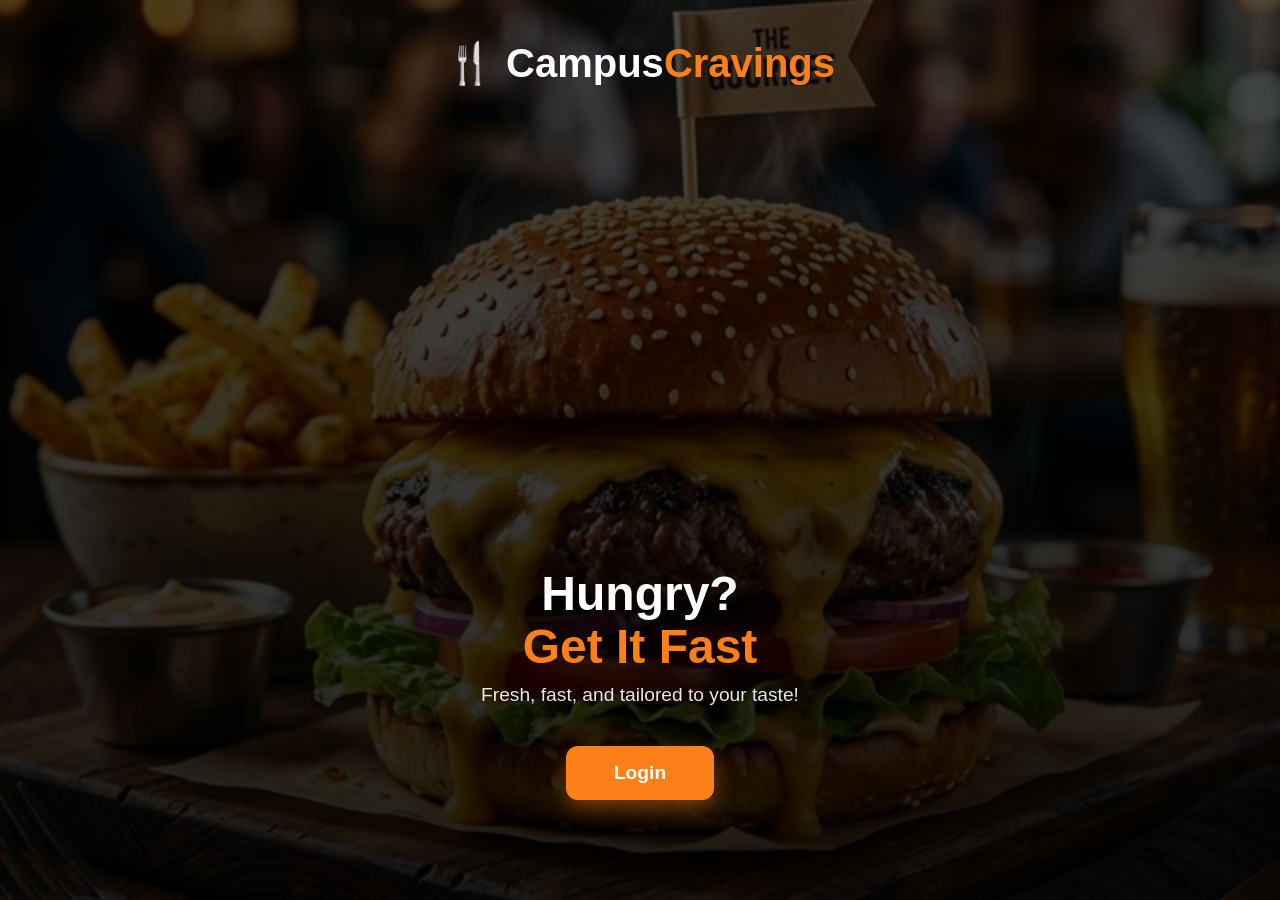
==== commit 36906a60: "Fix hero background visibility and color, update auth fields" ====
--- a/index.html
+++ b/index.html
@@ -7,6 +7,7 @@
     <title>CampusCravings</title>
     <link rel="stylesheet" href="css/home.css">
     <link rel="stylesheet" href="css/splash.css">
+    <link rel="icon" href="data:image/svg+xml,<svg xmlns=%22http://www.w3.org/2000/svg%22 viewBox=%220 0 100 100%22><text y=%22.9em%22 font-size=%2290%22>🍴</text></svg>">
 </head>
 
 <body>
@@ -18,7 +19,7 @@
             </div>
         </div>
         <div class="splash-bottom">
-            <h1 class="splash-title">Hungry?<br>Get It Fast</h1>
+            <h1 class="splash-title">Hungry?<br><span class="hero-highlight">Get It Fast</span></h1>
             <p class="splash-subtitle">Fresh, fast, and tailored to your taste!</p>
             <a href="login.php" class="splash-btn" onclick="hideSplash()">
                 <span>Login</span>
--- a/css/home.css
+++ b/css/home.css
@@ -16,11 +16,11 @@
     --bg-light: #ffffff;
     --card-bg: #ffffff;
     --swiggy-orange: #fc8019;
-    /* Swiggy like Orange */
+    /* Swiggy Orange */
     --swiggy-green: #60b246;
-    /* Swiggy like Green */
+    /* Swiggy Green */
     --text-main: #282c3f;
-    /* Dark gray/ nd black text */
+    /* Dark gray/black text */
     --text-muted: #686b78;
     --border-light: #e9ecee;
     --card-shadow: 0 4px 15px rgba(0, 0, 0, 0.05);
@@ -48,6 +48,7 @@
     min-height: 100vh;
     background: #f8f9fa;
     position: relative;
+    padding-bottom: 100px;
 }
 
 
@@ -200,14 +201,18 @@
     overflow: hidden;
 }
 
-.hero-bg {
+.hero-bg,
+.hero-img-bg {
     width: 100%;
     height: 100%;
+    background-image: url('../assets/food/hero_bg.png');
     background-size: cover;
     background-position: center;
-}
-
-
+    position: absolute;
+    top: 0;
+    left: 0;
+    z-index: 1;
+}
 
 .hero-overlay {
     position: absolute;
@@ -215,14 +220,18 @@
     left: 0;
     width: 100%;
     height: 100%;
-    background: linear-gradient(135deg, rgba(13, 13, 13, 0.9) 0%, rgba(13, 13, 13, 0.5) 50%, rgba(13, 13, 13, 0.8) 100%);
+    background: linear-gradient(135deg, rgba(13, 13, 13, 0.7) 0%, rgba(13, 13, 13, 0.5) 50%, rgba(13, 13, 13, 0.7) 100%);
+    z-index: 2;
 }
 
 .hero-content {
     position: relative;
-    z-index: 2;
+    z-index: 3;
     max-width: 600px;
 }
+
+
+
 
 .hero-content h1 {
     font-size: 2.8rem;
@@ -230,10 +239,11 @@
     margin-bottom: 15px;
     line-height: 1.2;
     text-shadow: 0 4px 20px rgba(0, 0, 0, 0.8);
-}
-
-.hero-content h1 .highlight {
-    color: var(--neon-green);
+    color: #ffffff;
+}
+
+.hero-content h1 .hero-highlight {
+    color: orange;
 }
 
 .hero-content p {
@@ -343,6 +353,7 @@
     transition: transform 0.3s, box-shadow 0.3s;
     display: flex;
     flex-direction: column;
+
 }
 
 .restaurant-card {
@@ -367,7 +378,7 @@
 }
 
 .restaurant-card:hover {
-    border: 3px orange;
+    border: 3px solid orange;
     border-radius: 12px;
 }
 
@@ -450,10 +461,10 @@
     right: 15px;
     width: 36px;
     height: 36px;
-    border-radius: 18px;
+    border-radius: 8px;
     background: #f8f9fa;
     color: #60b246;
-    border: 3px solid orange;
+    border: 1px solid #e9ecee;
     display: flex;
     align-items: center;
     justify-content: center;
@@ -461,6 +472,7 @@
     font-size: 1rem;
     transition: all 0.2s;
     font-weight: 800;
+    box-shadow: 0 2px 4px rgba(0, 0, 0, 0.5);
 }
 
 .add-btn:hover {
@@ -471,9 +483,127 @@
 }
 
 
-
-
-.categories-section {
+.bottom-nav {
+    position: fixed;
+    bottom: 0;
+    left: 0;
+    width: 100%;
+    height: 75px;
+    background: #f8f9fa;
+    border-top: 1px solid #e9ecee;
+    border-top-left-radius: 20px;
+    border-top-right-radius: 20px;
+    display: flex;
+    justify-content: space-around;
+    align-items: center;
+    padding: 0 10px;
+    z-index: 1000;
+    box-shadow: 0 -4px 12px rgba(0, 0, 0, 0.5);
+}
+
+.nav-item {
+    text-decoration: none;
+    color: #686b78;
+    display: flex;
+    flex-direction: column;
+    align-items: center;
+    gap: 4px;
+    font-size: 0.7rem;
+    font-weight: 700;
+    transition: 0.3s;
+    width: 65px;
+}
+
+.nav-item i {
+    font-size: 1.2rem;
+}
+
+.nav-item.active {
+    color: orange;
+}
+
+.nav-item.active .nav-icon-bg {
+    background: orange;
+    width: 42px;
+    height: 42px;
+    border-radius: 12px;
+    display: flex;
+    align-items: center;
+    justify-content: center;
+    margin-top: -20px;
+    box-shadow: 0 4px 12px rgba(252, 128, 25, 0.3);
+}
+
+.nav-item.active .nav-icon-bg i {
+    color: #fff;
+}
+
+.nav-item:hover:not(.active) i {
+    color: #282c3f;
+    transform: translateY(-3px);
+}
+
+
+@media (min-width: 768px) {
+    .app-main {
+        padding: 0 40px;
+    }
+
+    .app-header {
+        padding: 30px 40px;
+    }
+
+
+    .mobile-only-btn {
+        display: none !important;
+    }
+
+    .logo-desktop {
+        display: flex;
+    }
+
+    .desktop-nav {
+        display: flex;
+    }
+
+    .bottom-nav {
+        display: none;
+    }
+
+    .app-container {
+        padding-bottom: 40px;
+
+    }
+
+    .hero-section {
+        min-height: 420px;
+        margin-top: 10px;
+    }
+
+    .hero-content h1 {
+        font-size: 4rem;
+    }
+
+    .hero-content p {
+        font-size: 1.3rem;
+    }
+
+
+    .products-grid {
+        display: grid;
+        grid-template-columns: repeat(auto-fill, minmax(280px, 1fr));
+        gap: 30px;
+        overflow-x: visible;
+        margin-inline: 0;
+        padding-inline: 0;
+    }
+
+    .product-card {
+        min-width: unset;
+
+    }
+
+}.categories-section {
     margin-bottom: 25px;
     overflow-x: auto;
     scrollbar-width: none;
@@ -501,19 +631,18 @@
 
 .pill {
     background: #ffffff;
-    border: 3px solid orange;
+    border: 1px solid #e9ecee;
     color: #686b78;
     font-size: 0.9rem;
     font-weight: 500;
     padding: 10px 24px;
     border-radius: 25px;
-    margin-top: 12%;
     white-space: nowrap;
     transition: all 0.3s ease;
     display: inline-block;
 }
 
-.pill-label input[type="radio"]:checked+.pill {
+.pill-label input[type="radio"]:checked + .pill {
     background: #fc8019;
     border-color: #fc8019;
     color: #f8f9fa;
@@ -522,7 +651,16 @@
 }
 
 .pill:hover {
-    background: orange;
-    color: white;
+    background: #333;
     border-color: #444;
-}+}
+
+@media (min-width: 768px) {
+    .categories-section {
+        overflow-x: visible;
+    }
+
+    .category-pills {
+        flex-wrap: wrap;
+    }
+}
--- a/css/splash.css
+++ b/css/splash.css
@@ -0,0 +1,103 @@
+:root {
+    --swiggy-orange: #fc8019;
+    --text-main: #282c3f;
+    --bg-light: #ffffff;
+}
+
+* {
+    margin: 0;
+    padding: 0;
+    box-sizing: border-box;
+    font-family: 'Outfit', sans-serif;
+}
+
+body {
+    background: #f8f9fa;
+    overflow: hidden;
+}
+
+.splash-screen {
+    position: fixed;
+    top: 0;
+    left: 0;
+    width: 100%;
+    height: 100%;
+    background: linear-gradient(rgba(0,0,0,0.7), rgba(0,0,0,0.85)), url('../assets/food/hero_bg.png');
+    background-size: cover;
+    background-position: center;
+    display: flex;
+    flex-direction: column;
+    justify-content: space-between;
+    padding: 40px 20px;
+    z-index: 9999;
+    animation: fadeIn 0.8s ease-out;
+}
+
+@keyframes fadeIn {
+    from { opacity: 0; }
+    to { opacity: 1; }
+}
+
+.splash-top {
+    text-align: center;
+}
+
+.splash-logo {
+    font-size: 2.5rem;
+    font-weight: 700;
+    color: #fff;
+}
+
+.splash-logo span {
+    color: var(--swiggy-orange);
+}
+
+.splash-bottom {
+    text-align: center;
+    padding-bottom: 60px;
+    animation: slideUp 1s ease-out;
+}
+
+@keyframes slideUp {
+    from { transform: translateY(50px); opacity: 0; }
+    to { transform: translateY(0); opacity: 1; }
+}
+
+.splash-title {
+    font-size: 3rem;
+    color: #fff;
+    margin-bottom: 10px;
+    line-height: 1.1;
+}
+
+.splash-title .hero-highlight {
+    color: var(--swiggy-orange);
+}
+
+.splash-subtitle {
+    font-size: 1.2rem;
+    color: rgba(255, 255, 255, 0.9);
+    margin-bottom: 40px;
+}
+
+.splash-btn {
+    display: inline-block;
+    background: var(--swiggy-orange);
+    color: #fff;
+    text-decoration: none;
+    padding: 16px 48px;
+    border-radius: 12px;
+    font-size: 1.2rem;
+    font-weight: 700;
+    transition: transform 0.3s, background 0.3s;
+    box-shadow: 0 8px 20px rgba(252, 128, 25, 0.4);
+}
+
+.splash-btn:hover {
+    background: #e67012;
+    transform: translateY(-3px);
+}
+
+.splash-btn:active {
+    transform: scale(0.95);
+}
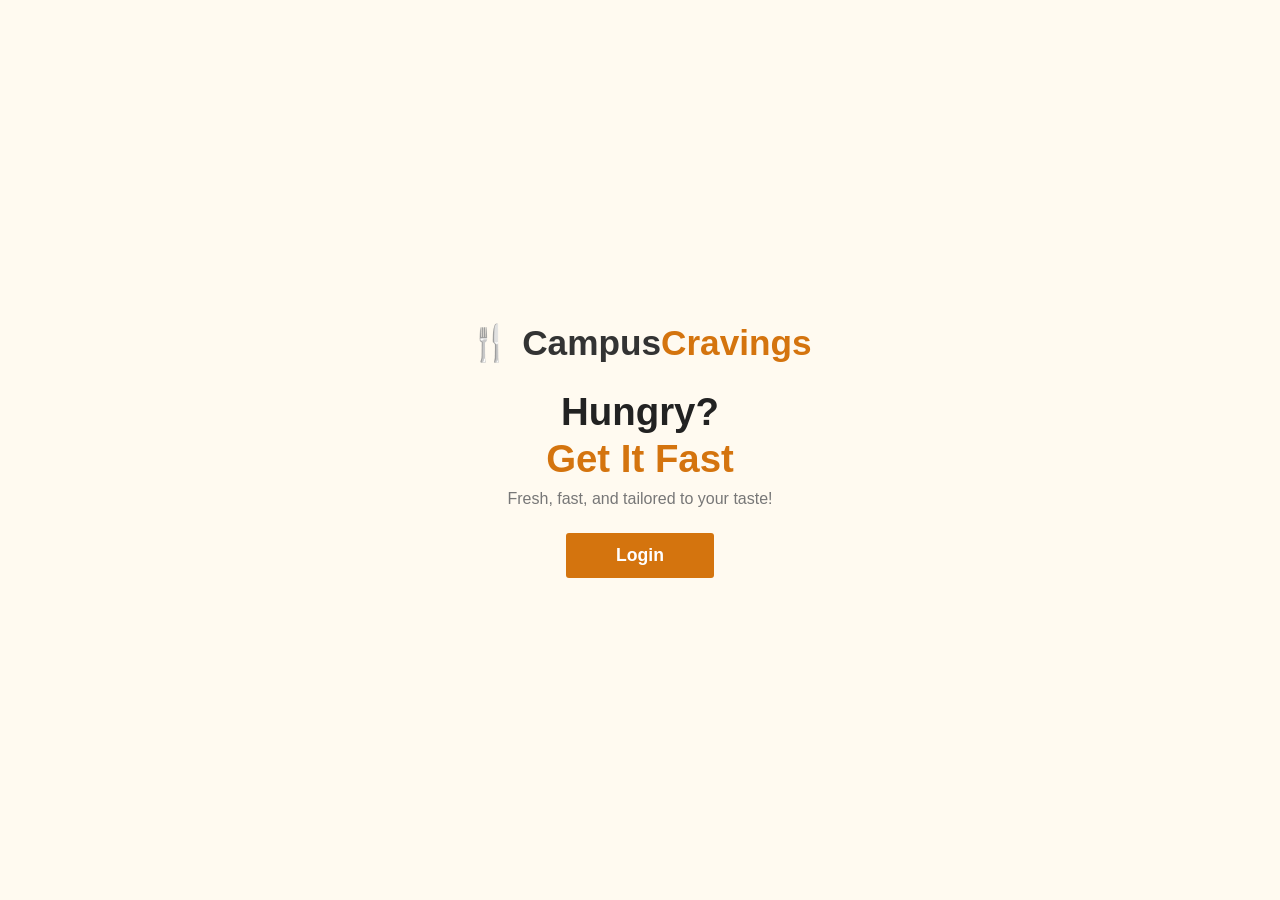
==== commit 5ae0e9bf: "go changes go" ====
--- a/index.html
+++ b/index.html
@@ -3,25 +3,23 @@
 
 <head>
     <meta charset="UTF-8">
-    <meta name="viewport" content="width=device-width, initial-scale=1.0">
+<meta name="viewport" content="width=device-width, initial-scale=1.0">
     <title>CampusCravings</title>
-    <link rel="stylesheet" href="css/home.css">
     <link rel="stylesheet" href="css/splash.css">
-    <link rel="icon" href="data:image/svg+xml,<svg xmlns=%22http://www.w3.org/2000/svg%22 viewBox=%220 0 100 100%22><text y=%22.9em%22 font-size=%2290%22>🍴</text></svg>">
+<link rel="icon" href="data:image/svg+xml,<svg xmlns=%22http://www.w3.org/2000/svg%22 viewBox=%220 0 100 100%22><text y=%22.9em%22 font-size=%2290%22>🍴</text></svg>">
 </head>
 
 <body>
 
-
-    <div id="splash-screen" class="splash-screen">
-        <div class="splash-top">
-            <div class="splash-logo">🍴 Campus<span>Cravings</span>
+    <div class="landing">
+        <div class="top">
+        <div class="logo">🍴 Campus<span>Cravings</span>
             </div>
         </div>
-        <div class="splash-bottom">
-            <h1 class="splash-title">Hungry?<br><span class="hero-highlight">Get It Fast</span></h1>
-            <p class="splash-subtitle">Fresh, fast, and tailored to your taste!</p>
-            <a href="login.php" class="splash-btn" onclick="hideSplash()">
+        <div class="bottom">
+            <h1 class="heading">Hungry?<br><span class="orange">Get It Fast</span></h1>
+        <p class="tagline">Fresh, fast, and tailored to your taste!</p>
+            <a href="login.php" class="start-btn">
                 <span>Login</span>
             </a>
         </div>
--- a/css/splash.css
+++ b/css/splash.css
@@ -1,103 +1,83 @@
-:root {
-    --swiggy-orange: #fc8019;
-    --text-main: #282c3f;
-    --bg-light: #ffffff;
-}
-
+/* campuscravings landing page - prashant & ayush */
+/* last updated: march 2026 */
 * {
-    margin: 0;
+margin: 0;
     padding: 0;
     box-sizing: border-box;
-    font-family: 'Outfit', sans-serif;
+font-family: Arial, Helvetica, sans-serif;
 }
 
 body {
-    background: #f8f9fa;
+    background: #fff;
     overflow: hidden;
+    /* overflow hidden so that the page doesnt scroll on mobile - ayush */
 }
 
-.splash-screen {
-    position: fixed;
-    top: 0;
-    left: 0;
+/* this is the fullscreen div that covers everything */
+.landing {
     width: 100%;
-    height: 100%;
-    background: linear-gradient(rgba(0,0,0,0.7), rgba(0,0,0,0.85)), url('../assets/food/hero_bg.png');
-    background-size: cover;
-    background-position: center;
+height: 100vh;
     display: flex;
     flex-direction: column;
-    justify-content: space-between;
-    padding: 40px 20px;
-    z-index: 9999;
-    animation: fadeIn 0.8s ease-out;
+justify-content: center;
+    align-items: center;
+    text-align: center;
+        padding: 30px;
+    background-color: #fffaf0; /* cream color from xim website lol */
 }
 
-@keyframes fadeIn {
-    from { opacity: 0; }
-    to { opacity: 1; }
+/* top section with logo */
+.top {
+margin-bottom: 25px;
 }
 
-.splash-top {
-    text-align: center;
+.logo {
+    font-size: 2.2rem;
+font-weight: bold;
+    color: #333;
+    /* tried google fonts but arial looks fine - prashant */
 }
 
-.splash-logo {
-    font-size: 2.5rem;
-    font-weight: 700;
-    color: #fff;
+.logo span {
+    color: #d4740e; /* our brand orange */
 }
 
-.splash-logo span {
-    color: var(--swiggy-orange);
+.bottom {
+    max-width: 500px;
+    /* maybe make this responsive later idk */
 }
 
-.splash-bottom {
-    text-align: center;
-    padding-bottom: 60px;
-    animation: slideUp 1s ease-out;
+.heading {
+font-size: 2.4rem;
+    color: #222;
+    margin-bottom: 8px;
+line-height: 1.2;
 }
 
-@keyframes slideUp {
-    from { transform: translateY(50px); opacity: 0; }
-    to { transform: translateY(0); opacity: 1; }
+/* orange highlight text */
+.heading .orange {
+color: #d4740e;
 }
 
-.splash-title {
-    font-size: 3rem;
-    color: #fff;
-    margin-bottom: 10px;
-    line-height: 1.1;
+.tagline {
+    font-size: 1rem;
+color: #777;
+    margin-bottom: 25px;
 }
 
-.splash-title .hero-highlight {
-    color: var(--swiggy-orange);
+/* login button on splash */
+.start-btn {
+    display: inline-block;
+background: #d4740e;
+    color: #fff;
+    text-decoration: none;
+padding: 12px 50px; /* 50px sides looks good on phone */
+    border-radius: 3px;
+    font-size: 1.1rem;
+font-weight: bold;
 }
 
-.splash-subtitle {
-    font-size: 1.2rem;
-    color: rgba(255, 255, 255, 0.9);
-    margin-bottom: 40px;
-}
-
-.splash-btn {
-    display: inline-block;
-    background: var(--swiggy-orange);
-    color: #fff;
-    text-decoration: none;
-    padding: 16px 48px;
-    border-radius: 12px;
-    font-size: 1.2rem;
-    font-weight: 700;
-    transition: transform 0.3s, background 0.3s;
-    box-shadow: 0 8px 20px rgba(252, 128, 25, 0.4);
-}
-
-.splash-btn:hover {
-    background: #e67012;
-    transform: translateY(-3px);
-}
-
-.splash-btn:active {
-    transform: scale(0.95);
-}
+.start-btn:hover {
+    background: #b8620a;
+    /* TODO: maybe add some transition? */
+}
